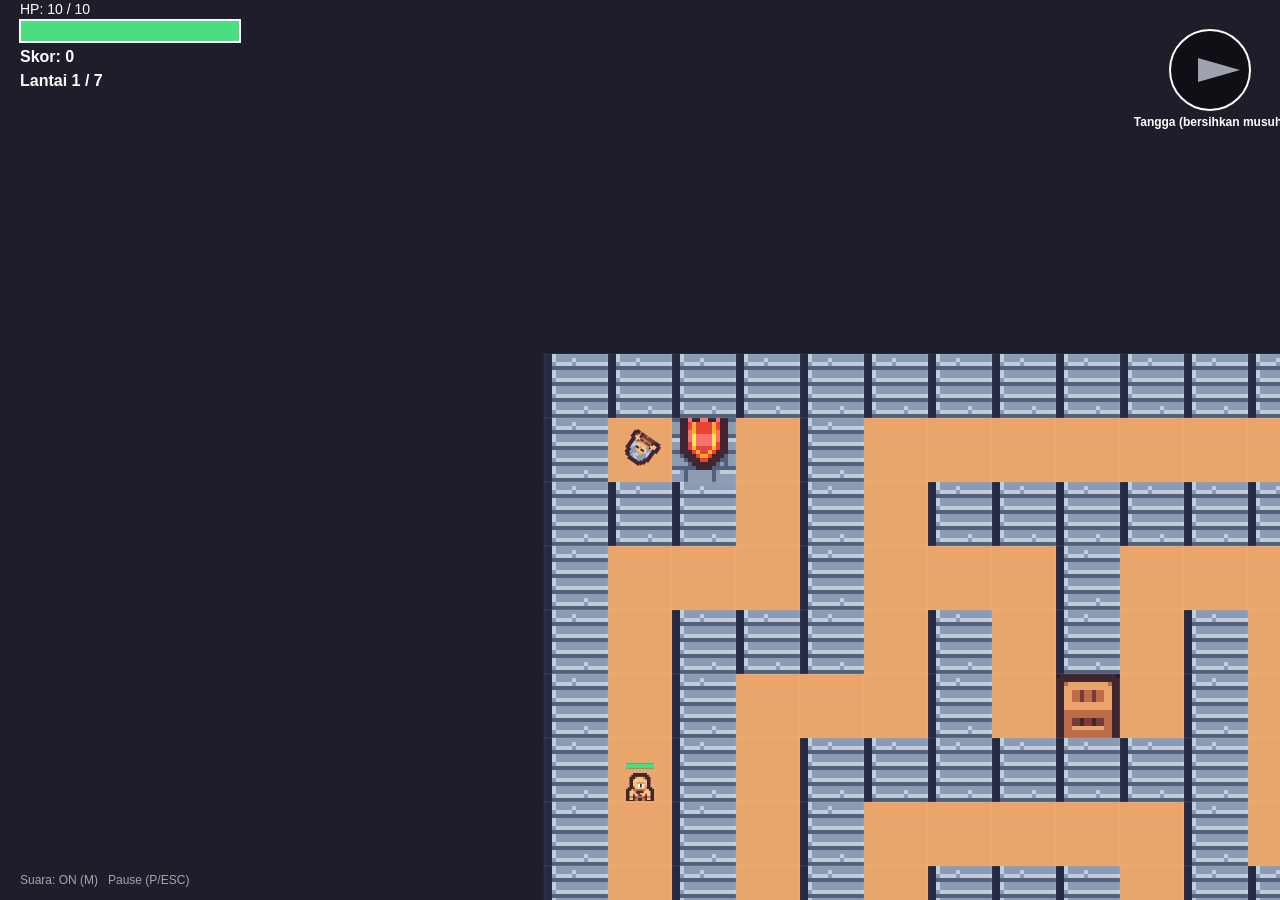
==== index.html @ 4b170277 "Initial commit" ====
<!DOCTYPE html>
<html lang="id">
<head>
  <meta charset="UTF-8" />
  <meta name="viewport" content="width=device-width, initial-scale=1.0" />
  <title>RPG Prototype</title>
  <link rel="stylesheet" href="./css/style.css" />
</head>
<body>
  <canvas id="gameCanvas"></canvas>

  <!-- PENTING: harus type="module" karena kita pakai import/export -->
  <script type="module" src="./js/main.js"></script>
</body>
</html>
---- css/style.css ----
html, body {
  margin: 0;
  padding: 0;
  overflow: hidden;
  background: #111;
  height: 100%;
  width: 100%;
}

#gameCanvas {
  display: block;
  background: #1e1e2a;
  cursor: crosshair;
}
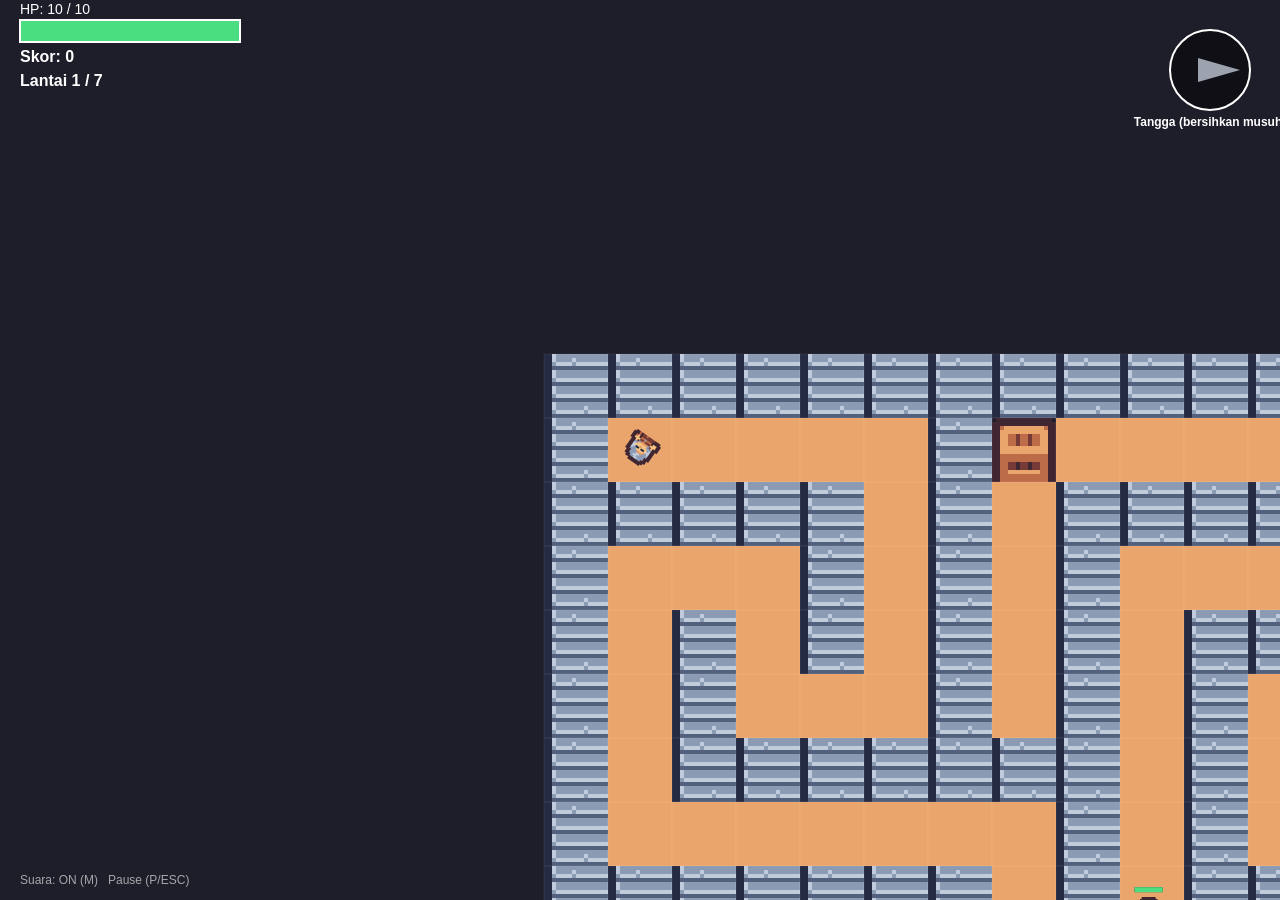
==== commit 99b2fc4a: "Add mobile movement and pause controls" ====
--- a/index.html
+++ b/index.html
@@ -2,13 +2,25 @@
 <html lang="id">
 <head>
   <meta charset="UTF-8" />
-  <meta name="viewport" content="width=device-width, initial-scale=1.0" />
+  <meta name="viewport" content="width=device-width, initial-scale=1.0, viewport-fit=cover" />
   <title>RPG Prototype</title>
   <link rel="stylesheet" href="./css/style.css" />
 </head>
 <body>
   <canvas id="gameCanvas"></canvas>
 
+  <!-- Kontrol khusus HP. Di PC otomatis disembunyikan oleh CSS. -->
+  <div id="mobileControls" aria-hidden="true">
+    <div id="moveJoystick" class="joystick" aria-label="Joystick gerak">
+      <div class="joystick-ring"></div>
+      <div id="moveStick" class="joystick-stick"></div>
+    </div>
+
+    <button id="mobilePauseButton" class="mobile-pause" type="button" aria-label="Pause">
+      II
+    </button>
+  </div>
+
   <!-- PENTING: harus type="module" karena kita pakai import/export -->
   <script type="module" src="./js/main.js"></script>
 </body>
--- a/css/style.css
+++ b/css/style.css
@@ -5,6 +5,8 @@
   background: #111;
   height: 100%;
   width: 100%;
+  touch-action: none;
+  overscroll-behavior: none;
 }
 
 #gameCanvas {
@@ -12,3 +14,90 @@
   background: #1e1e2a;
   cursor: crosshair;
 }
+
+/* =========================================================
+   MOBILE CONTROLS
+   Default: tidak terlihat di PC.
+   ========================================================= */
+#mobileControls {
+  display: none;
+}
+
+/*
+  pointer: coarse = perangkat utama memakai sentuhan/jari.
+  hover: none = perangkat utama tidak punya hover seperti mouse.
+*/
+@media (pointer: coarse), (hover: none) {
+  #gameCanvas {
+    cursor: default;
+  }
+
+  #mobileControls {
+    display: block;
+    position: fixed;
+    inset: 0;
+    pointer-events: none;
+    z-index: 20;
+    user-select: none;
+    -webkit-user-select: none;
+  }
+
+  .joystick {
+    position: absolute;
+    left: max(24px, env(safe-area-inset-left));
+    bottom: max(24px, env(safe-area-inset-bottom));
+    width: 132px;
+    height: 132px;
+    pointer-events: auto;
+    touch-action: none;
+  }
+
+  .joystick-ring {
+    position: absolute;
+    inset: 0;
+    box-sizing: border-box;
+    border-radius: 50%;
+    border: 3px solid rgba(255, 255, 255, 0.38);
+    background: rgba(0, 0, 0, 0.26);
+    box-shadow: inset 0 0 18px rgba(0, 0, 0, 0.35);
+  }
+
+  .joystick-stick {
+    position: absolute;
+    left: 50%;
+    top: 50%;
+    width: 58px;
+    height: 58px;
+    margin-left: -29px;
+    margin-top: -29px;
+    border-radius: 50%;
+    background: rgba(255, 255, 255, 0.66);
+    border: 2px solid rgba(255, 255, 255, 0.8);
+    box-sizing: border-box;
+    transform: translate(0px, 0px);
+    will-change: transform;
+    pointer-events: none;
+  }
+
+  .mobile-pause {
+    position: absolute;
+    top: max(18px, env(safe-area-inset-top));
+    right: max(18px, env(safe-area-inset-right));
+    width: 54px;
+    height: 54px;
+    padding: 0;
+    border-radius: 14px;
+    border: 2px solid rgba(255, 255, 255, 0.65);
+    background: rgba(0, 0, 0, 0.48);
+    color: #fff;
+    font: 800 20px/1 sans-serif;
+    letter-spacing: 2px;
+    pointer-events: auto;
+    touch-action: manipulation;
+  }
+
+  .mobile-pause:active {
+    transform: scale(0.94);
+    background: rgba(255, 255, 255, 0.2);
+  }
+}
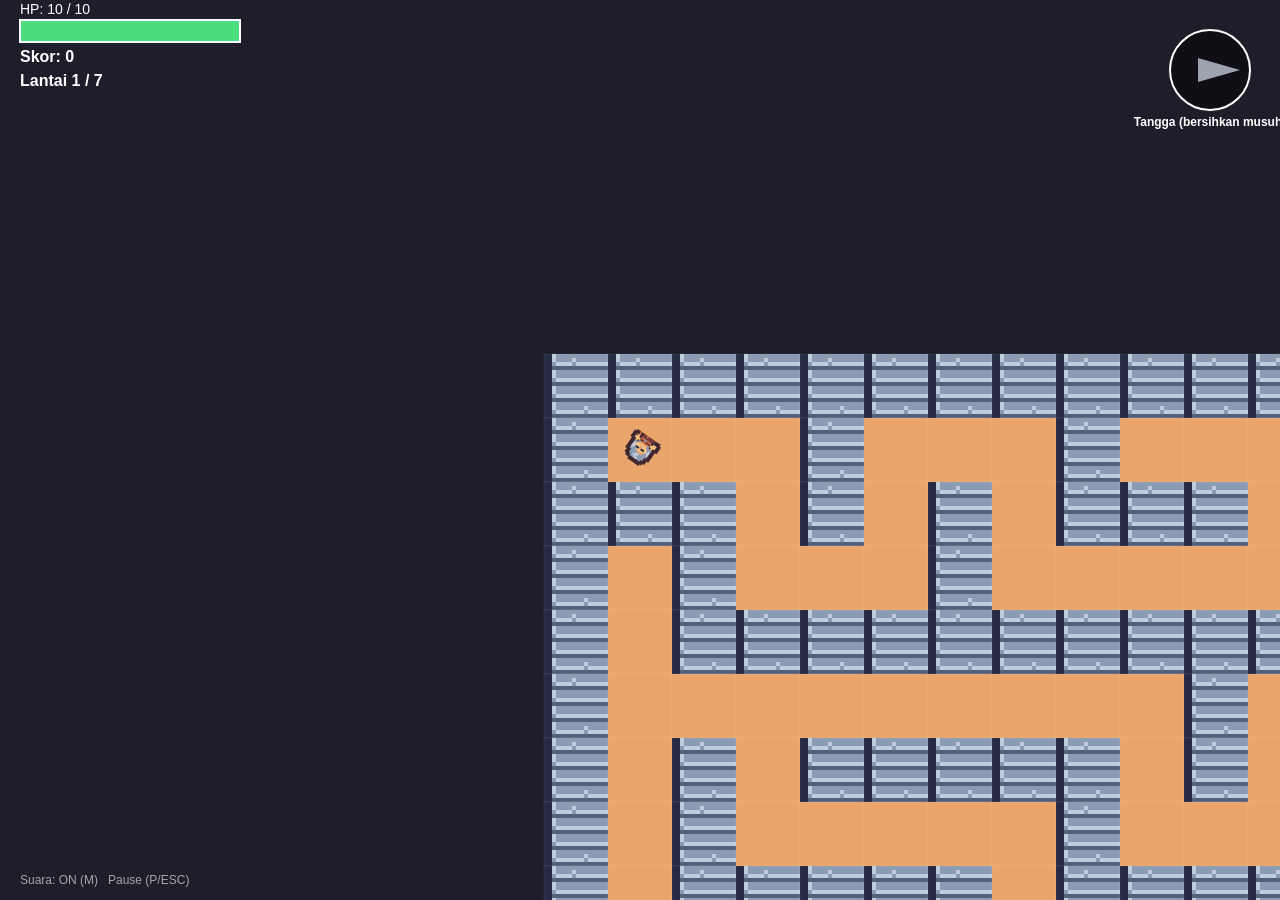
==== commit 909a6270: "Add mobile fire control" ====
--- a/index.html
+++ b/index.html
@@ -6,22 +6,41 @@
   <title>RPG Prototype</title>
   <link rel="stylesheet" href="./css/style.css" />
 </head>
+
 <body>
   <canvas id="gameCanvas"></canvas>
 
-  <!-- Kontrol khusus HP. Di PC otomatis disembunyikan oleh CSS. -->
+  <!-- Kontrol khusus HP -->
   <div id="mobileControls" aria-hidden="true">
+
+    <!-- Joystick gerak -->
     <div id="moveJoystick" class="joystick" aria-label="Joystick gerak">
       <div class="joystick-ring"></div>
       <div id="moveStick" class="joystick-stick"></div>
     </div>
 
-    <button id="mobilePauseButton" class="mobile-pause" type="button" aria-label="Pause">
+    <!-- Pause -->
+    <button
+      id="mobilePauseButton"
+      class="mobile-pause"
+      type="button"
+      aria-label="Pause"
+    >
       II
     </button>
+
+    <!-- Tembak -->
+    <button
+      id="mobileFireButton"
+      class="mobile-fire"
+      type="button"
+      aria-label="Fire"
+    >
+      FIRE
+    </button>
+
   </div>
 
-  <!-- PENTING: harus type="module" karena kita pakai import/export -->
   <script type="module" src="./js/main.js"></script>
 </body>
-</html>
+</html>
--- a/css/style.css
+++ b/css/style.css
@@ -19,6 +19,7 @@
    MOBILE CONTROLS
    Default: tidak terlihat di PC.
    ========================================================= */
+
 #mobileControls {
   display: none;
 }
@@ -27,7 +28,8 @@
   pointer: coarse = perangkat utama memakai sentuhan/jari.
   hover: none = perangkat utama tidak punya hover seperti mouse.
 */
-@media (pointer: coarse), (hover: none) {
+@media (max-width: 900px), (pointer: coarse), (hover: none) {
+
   #gameCanvas {
     cursor: default;
   }
@@ -42,12 +44,17 @@
     -webkit-user-select: none;
   }
 
+  /* =========================
+     JOYSTICK GERAK
+     ========================= */
   .joystick {
     position: absolute;
     left: max(24px, env(safe-area-inset-left));
     bottom: max(24px, env(safe-area-inset-bottom));
+
     width: 132px;
     height: 132px;
+
     pointer-events: auto;
     touch-action: none;
   }
@@ -55,43 +62,65 @@
   .joystick-ring {
     position: absolute;
     inset: 0;
+
     box-sizing: border-box;
     border-radius: 50%;
+
     border: 3px solid rgba(255, 255, 255, 0.38);
     background: rgba(0, 0, 0, 0.26);
+
     box-shadow: inset 0 0 18px rgba(0, 0, 0, 0.35);
   }
 
   .joystick-stick {
     position: absolute;
+
     left: 50%;
     top: 50%;
+
     width: 58px;
     height: 58px;
+
     margin-left: -29px;
     margin-top: -29px;
+
     border-radius: 50%;
+
     background: rgba(255, 255, 255, 0.66);
     border: 2px solid rgba(255, 255, 255, 0.8);
+
     box-sizing: border-box;
+
     transform: translate(0px, 0px);
     will-change: transform;
+
     pointer-events: none;
   }
 
+  /* =========================
+     TOMBOL PAUSE
+     ========================= */
   .mobile-pause {
     position: absolute;
+
     top: max(18px, env(safe-area-inset-top));
     right: max(18px, env(safe-area-inset-right));
+
     width: 54px;
     height: 54px;
+
     padding: 0;
+
     border-radius: 14px;
+
     border: 2px solid rgba(255, 255, 255, 0.65);
     background: rgba(0, 0, 0, 0.48);
+
     color: #fff;
+
     font: 800 20px/1 sans-serif;
     letter-spacing: 2px;
+
     pointer-events: auto;
     touch-action: manipulation;
   }
@@ -100,4 +129,45 @@
     transform: scale(0.94);
     background: rgba(255, 255, 255, 0.2);
   }
+
+  /* =========================
+     TOMBOL FIRE
+     ========================= */
+  .mobile-fire {
+    position: absolute;
+
+    right: max(28px, env(safe-area-inset-right));
+    bottom: max(32px, env(safe-area-inset-bottom));
+
+    width: 86px;
+    height: 86px;
+
+    padding: 0;
+
+    border-radius: 50%;
+
+    border: 3px solid rgba(255, 255, 255, 0.7);
+    background: rgba(180, 30, 30, 0.55);
+
+    color: white;
+
+    font-size: 16px;
+    font-weight: bold;
+
+    pointer-events: auto;
+    touch-action: none;
+
+    user-select: none;
+    -webkit-user-select: none;
+  }
+
+  .mobile-fire:active {
+    transform: scale(0.92);
+    background: rgba(220, 50, 50, 0.75);
+  }
 }
+
+/* Cadangan deteksi touchscreen lewat JavaScript */
+.touch-device #mobileControls {
+  display: block;
+}
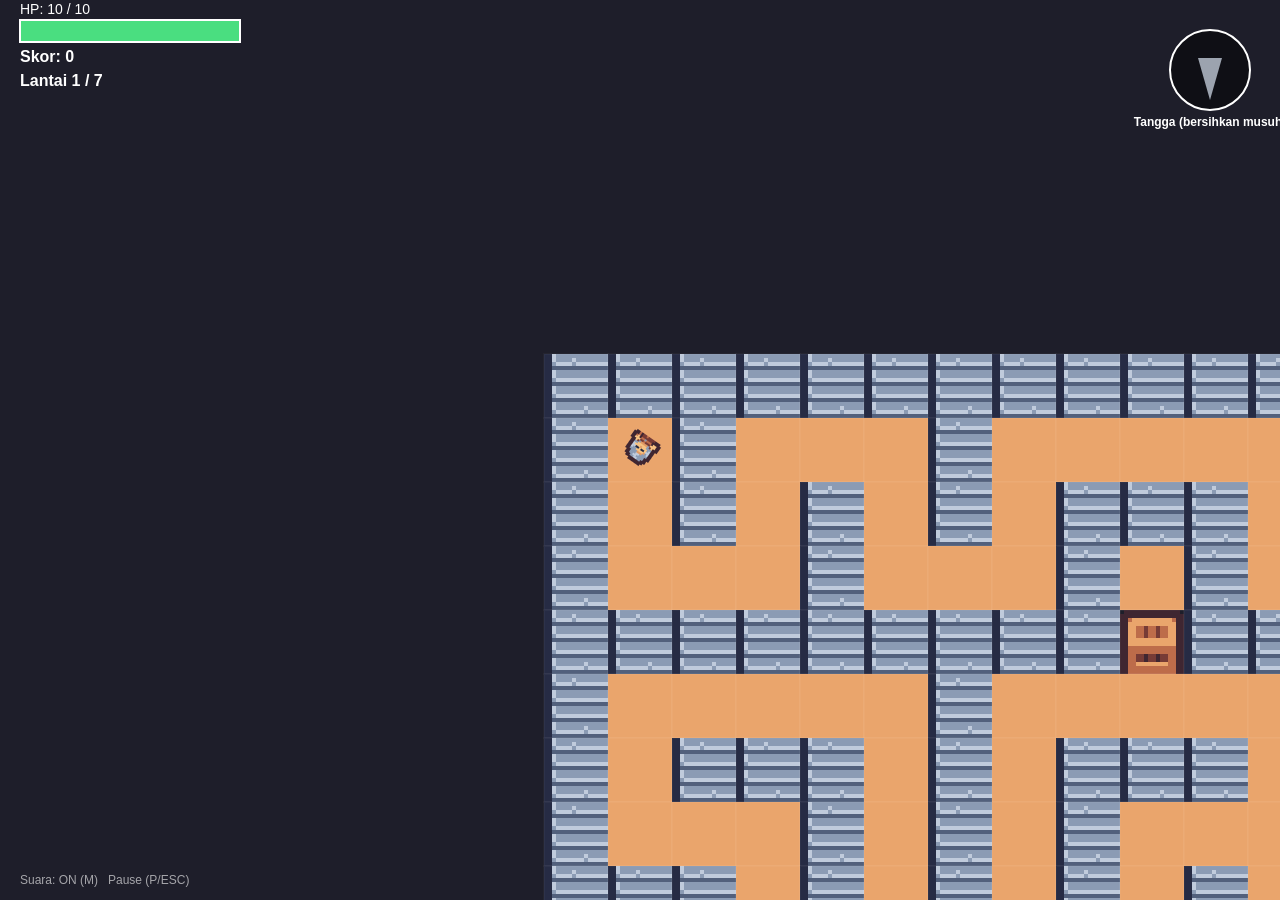
==== commit 0dd7e9ba: "Add mobile aim joystick" ====
--- a/index.html
+++ b/index.html
@@ -11,35 +11,39 @@
   <canvas id="gameCanvas"></canvas>
 
   <!-- Kontrol khusus HP -->
-  <div id="mobileControls" aria-hidden="true">
+  <div id="mobileControls">
 
-    <!-- Joystick gerak -->
-    <div id="moveJoystick" class="joystick" aria-label="Joystick gerak">
-      <div class="joystick-ring"></div>
-      <div id="moveStick" class="joystick-stick"></div>
-    </div>
+  <!-- JOYSTICK GERAK -->
+  <div id="moveJoystick" class="joystick">
+    <div class="joystick-ring"></div>
+    <div id="moveStick" class="joystick-stick"></div>
+  </div>
 
-    <!-- Pause -->
-    <button
-      id="mobilePauseButton"
-      class="mobile-pause"
-      type="button"
-      aria-label="Pause"
-    >
-      II
-    </button>
+  <!-- JOYSTICK AIM -->
+  <div id="aimJoystick" class="aim-joystick">
+    <div class="joystick-ring"></div>
+    <div id="aimStick" class="joystick-stick"></div>
+  </div>
 
-    <!-- Tembak -->
-    <button
-      id="mobileFireButton"
-      class="mobile-fire"
-      type="button"
-      aria-label="Fire"
-    >
-      FIRE
-    </button>
+  <!-- PAUSE -->
+  <button
+    id="mobilePauseButton"
+    class="mobile-pause"
+    type="button"
+  >
+    II
+  </button>
 
-  </div>
+  <!-- FIRE -->
+  <button
+    id="mobileFireButton"
+    class="mobile-fire"
+    type="button"
+  >
+    FIRE
+  </button>
+
+</div>
 
   <script type="module" src="./js/main.js"></script>
 </body>
--- a/css/style.css
+++ b/css/style.css
@@ -170,4 +170,16 @@
 /* Cadangan deteksi touchscreen lewat JavaScript */
 .touch-device #mobileControls {
   display: block;
+}
+.aim-joystick {
+  position: absolute;
+
+  right: max(28px, env(safe-area-inset-right));
+  bottom: max(145px, env(safe-area-inset-bottom));
+
+  width: 132px;
+  height: 132px;
+
+  pointer-events: auto;
+  touch-action: none;
 }
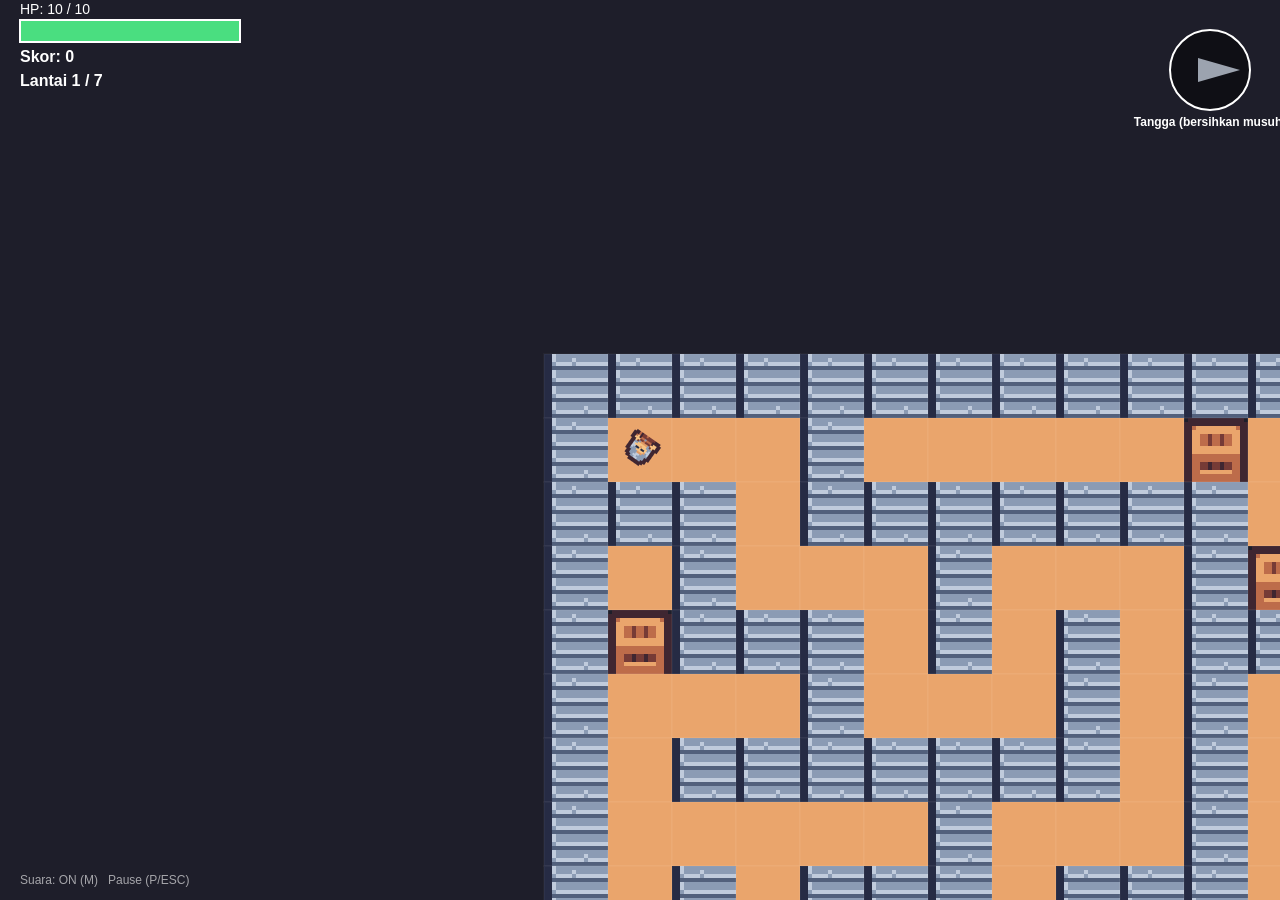
==== commit 2b4ac740: "Force refresh mobile styles" ====
--- a/index.html
+++ b/index.html
@@ -2,49 +2,76 @@
 <html lang="id">
 <head>
   <meta charset="UTF-8" />
-  <meta name="viewport" content="width=device-width, initial-scale=1.0, viewport-fit=cover" />
+
+  <meta
+    name="viewport"
+    content="width=device-width, initial-scale=1.0, viewport-fit=cover"
+  />
+
   <title>RPG Prototype</title>
-  <link rel="stylesheet" href="./css/style.css" />
+
+  <!-- v=11 untuk memaksa browser mengambil CSS terbaru -->
+  <link
+    rel="stylesheet"
+    href="./css/style.css?v=11"
+  />
 </head>
 
 <body>
+
   <canvas id="gameCanvas"></canvas>
 
-  <!-- Kontrol khusus HP -->
   <div id="mobileControls">
 
-  <!-- JOYSTICK GERAK -->
-  <div id="moveJoystick" class="joystick">
-    <div class="joystick-ring"></div>
-    <div id="moveStick" class="joystick-stick"></div>
+    <!-- JOYSTICK GERAK -->
+    <div
+      id="moveJoystick"
+      class="joystick"
+    >
+      <div class="joystick-ring"></div>
+      <div
+        id="moveStick"
+        class="joystick-stick"
+      ></div>
+    </div>
+
+    <!-- JOYSTICK AIM -->
+    <div
+      id="aimJoystick"
+      class="aim-joystick"
+    >
+      <div class="joystick-ring"></div>
+      <div
+        id="aimStick"
+        class="joystick-stick"
+      ></div>
+    </div>
+
+    <!-- PAUSE -->
+    <button
+      id="mobilePauseButton"
+      class="mobile-pause"
+      type="button"
+    >
+      II
+    </button>
+
+    <!-- FIRE -->
+    <button
+      id="mobileFireButton"
+      class="mobile-fire"
+      type="button"
+    >
+      FIRE
+    </button>
+
   </div>
 
-  <!-- JOYSTICK AIM -->
-  <div id="aimJoystick" class="aim-joystick">
-    <div class="joystick-ring"></div>
-    <div id="aimStick" class="joystick-stick"></div>
-  </div>
+  <!-- Paksa JS utama ikut refresh -->
+  <script
+    type="module"
+    src="./js/main.js?v=11"
+  ></script>
 
-  <!-- PAUSE -->
-  <button
-    id="mobilePauseButton"
-    class="mobile-pause"
-    type="button"
-  >
-    II
-  </button>
-
-  <!-- FIRE -->
-  <button
-    id="mobileFireButton"
-    class="mobile-fire"
-    type="button"
-  >
-    FIRE
-  </button>
-
-</div>
-
-  <script type="module" src="./js/main.js"></script>
 </body>
 </html>
--- a/css/style.css
+++ b/css/style.css
@@ -1,10 +1,14 @@
-html, body {
+html,
+body {
   margin: 0;
   padding: 0;
   overflow: hidden;
+
+  width: 100%;
+  height: 100%;
+
   background: #111;
-  height: 100%;
-  width: 100%;
+
   touch-action: none;
   overscroll-behavior: none;
 }
@@ -15,171 +19,222 @@
   cursor: crosshair;
 }
 
-/* =========================================================
-   MOBILE CONTROLS
-   Default: tidak terlihat di PC.
+
+/* =========================================================
+   MOBILE CONTROLS WRAPPER
    ========================================================= */
 
 #mobileControls {
   display: none;
-}
-
-/*
-  pointer: coarse = perangkat utama memakai sentuhan/jari.
-  hover: none = perangkat utama tidak punya hover seperti mouse.
-*/
-@media (max-width: 900px), (pointer: coarse), (hover: none) {
+
+  position: fixed;
+  inset: 0;
+
+  z-index: 9999;
+
+  pointer-events: none;
+
+  user-select: none;
+  -webkit-user-select: none;
+}
+
+
+/* =========================================================
+   JOYSTICK GERAK
+   ========================================================= */
+
+.joystick {
+  position: absolute;
+
+  left: max(24px, env(safe-area-inset-left));
+  bottom: max(24px, env(safe-area-inset-bottom));
+
+  width: 132px;
+  height: 132px;
+
+  pointer-events: auto;
+  touch-action: none;
+}
+
+
+/* =========================================================
+   JOYSTICK AIM
+   ========================================================= */
+
+.aim-joystick {
+  position: absolute;
+
+  right: max(24px, env(safe-area-inset-right));
+  bottom: max(145px, env(safe-area-inset-bottom));
+
+  width: 132px;
+  height: 132px;
+
+  pointer-events: auto;
+  touch-action: none;
+}
+
+
+/* =========================================================
+   RING JOYSTICK
+   Dipakai joystick gerak DAN aim
+   ========================================================= */
+
+.joystick-ring {
+  position: absolute;
+
+  left: 0;
+  top: 0;
+
+  width: 132px;
+  height: 132px;
+
+  box-sizing: border-box;
+
+  border-radius: 50%;
+
+  border: 3px solid rgba(255, 255, 255, 0.38);
+
+  background: rgba(0, 0, 0, 0.26);
+
+  box-shadow:
+    inset 0 0 18px rgba(0, 0, 0, 0.35);
+
+  pointer-events: none;
+}
+
+
+/* =========================================================
+   STICK JOYSTICK
+   ========================================================= */
+
+.joystick-stick {
+  position: absolute;
+
+  left: 50%;
+  top: 50%;
+
+  width: 58px;
+  height: 58px;
+
+  margin-left: -29px;
+  margin-top: -29px;
+
+  border-radius: 50%;
+
+  background: rgba(255, 255, 255, 0.66);
+
+  border: 2px solid rgba(255, 255, 255, 0.8);
+
+  box-sizing: border-box;
+
+  transform: translate(0px, 0px);
+
+  will-change: transform;
+
+  pointer-events: none;
+}
+
+
+/* =========================================================
+   PAUSE
+   ========================================================= */
+
+.mobile-pause {
+  position: absolute;
+
+  top: max(18px, env(safe-area-inset-top));
+  right: max(18px, env(safe-area-inset-right));
+
+  width: 54px;
+  height: 54px;
+
+  padding: 0;
+
+  border-radius: 14px;
+
+  border: 2px solid rgba(255, 255, 255, 0.65);
+
+  background: rgba(0, 0, 0, 0.48);
+
+  color: white;
+
+  font: 800 20px/1 sans-serif;
+
+  letter-spacing: 2px;
+
+  pointer-events: auto;
+
+  touch-action: none;
+}
+
+.mobile-pause:active {
+  transform: scale(0.94);
+
+  background: rgba(255, 255, 255, 0.2);
+}
+
+
+/* =========================================================
+   FIRE
+   ========================================================= */
+
+.mobile-fire {
+  position: absolute;
+
+  right: max(28px, env(safe-area-inset-right));
+  bottom: max(32px, env(safe-area-inset-bottom));
+
+  width: 86px;
+  height: 86px;
+
+  padding: 0;
+
+  border-radius: 50%;
+
+  border: 3px solid rgba(255, 255, 255, 0.7);
+
+  background: rgba(180, 30, 30, 0.65);
+
+  color: white;
+
+  font-size: 16px;
+  font-weight: bold;
+
+  pointer-events: auto;
+
+  touch-action: none;
+
+  user-select: none;
+  -webkit-user-select: none;
+}
+
+.mobile-fire:active {
+  transform: scale(0.92);
+
+  background: rgba(220, 50, 50, 0.8);
+}
+
+
+/* =========================================================
+   DETEKSI MOBILE
+   ========================================================= */
+
+@media (max-width: 900px),
+       (pointer: coarse),
+       (hover: none) {
+
+  #mobileControls {
+    display: block;
+  }
 
   #gameCanvas {
     cursor: default;
   }
-
-  #mobileControls {
-    display: block;
-    position: fixed;
-    inset: 0;
-    pointer-events: none;
-    z-index: 20;
-    user-select: none;
-    -webkit-user-select: none;
-  }
-
-  /* =========================
-     JOYSTICK GERAK
-     ========================= */
-  .joystick {
-    position: absolute;
-    left: max(24px, env(safe-area-inset-left));
-    bottom: max(24px, env(safe-area-inset-bottom));
-
-    width: 132px;
-    height: 132px;
-
-    pointer-events: auto;
-    touch-action: none;
-  }
-
-  .joystick-ring {
-    position: absolute;
-    inset: 0;
-
-    box-sizing: border-box;
-    border-radius: 50%;
-
-    border: 3px solid rgba(255, 255, 255, 0.38);
-    background: rgba(0, 0, 0, 0.26);
-
-    box-shadow: inset 0 0 18px rgba(0, 0, 0, 0.35);
-  }
-
-  .joystick-stick {
-    position: absolute;
-
-    left: 50%;
-    top: 50%;
-
-    width: 58px;
-    height: 58px;
-
-    margin-left: -29px;
-    margin-top: -29px;
-
-    border-radius: 50%;
-
-    background: rgba(255, 255, 255, 0.66);
-    border: 2px solid rgba(255, 255, 255, 0.8);
-
-    box-sizing: border-box;
-
-    transform: translate(0px, 0px);
-    will-change: transform;
-
-    pointer-events: none;
-  }
-
-  /* =========================
-     TOMBOL PAUSE
-     ========================= */
-  .mobile-pause {
-    position: absolute;
-
-    top: max(18px, env(safe-area-inset-top));
-    right: max(18px, env(safe-area-inset-right));
-
-    width: 54px;
-    height: 54px;
-
-    padding: 0;
-
-    border-radius: 14px;
-
-    border: 2px solid rgba(255, 255, 255, 0.65);
-    background: rgba(0, 0, 0, 0.48);
-
-    color: #fff;
-
-    font: 800 20px/1 sans-serif;
-    letter-spacing: 2px;
-
-    pointer-events: auto;
-    touch-action: manipulation;
-  }
-
-  .mobile-pause:active {
-    transform: scale(0.94);
-    background: rgba(255, 255, 255, 0.2);
-  }
-
-  /* =========================
-     TOMBOL FIRE
-     ========================= */
-  .mobile-fire {
-    position: absolute;
-
-    right: max(28px, env(safe-area-inset-right));
-    bottom: max(32px, env(safe-area-inset-bottom));
-
-    width: 86px;
-    height: 86px;
-
-    padding: 0;
-
-    border-radius: 50%;
-
-    border: 3px solid rgba(255, 255, 255, 0.7);
-    background: rgba(180, 30, 30, 0.55);
-
-    color: white;
-
-    font-size: 16px;
-    font-weight: bold;
-
-    pointer-events: auto;
-    touch-action: none;
-
-    user-select: none;
-    -webkit-user-select: none;
-  }
-
-  .mobile-fire:active {
-    transform: scale(0.92);
-    background: rgba(220, 50, 50, 0.75);
-  }
-}
-
-/* Cadangan deteksi touchscreen lewat JavaScript */
+}
+
+
+/* Deteksi touchscreen dari Input.js */
 .touch-device #mobileControls {
   display: block;
-}
-.aim-joystick {
-  position: absolute;
-
-  right: max(28px, env(safe-area-inset-right));
-  bottom: max(145px, env(safe-area-inset-bottom));
-
-  width: 132px;
-  height: 132px;
-
-  pointer-events: auto;
-  touch-action: none;
 }
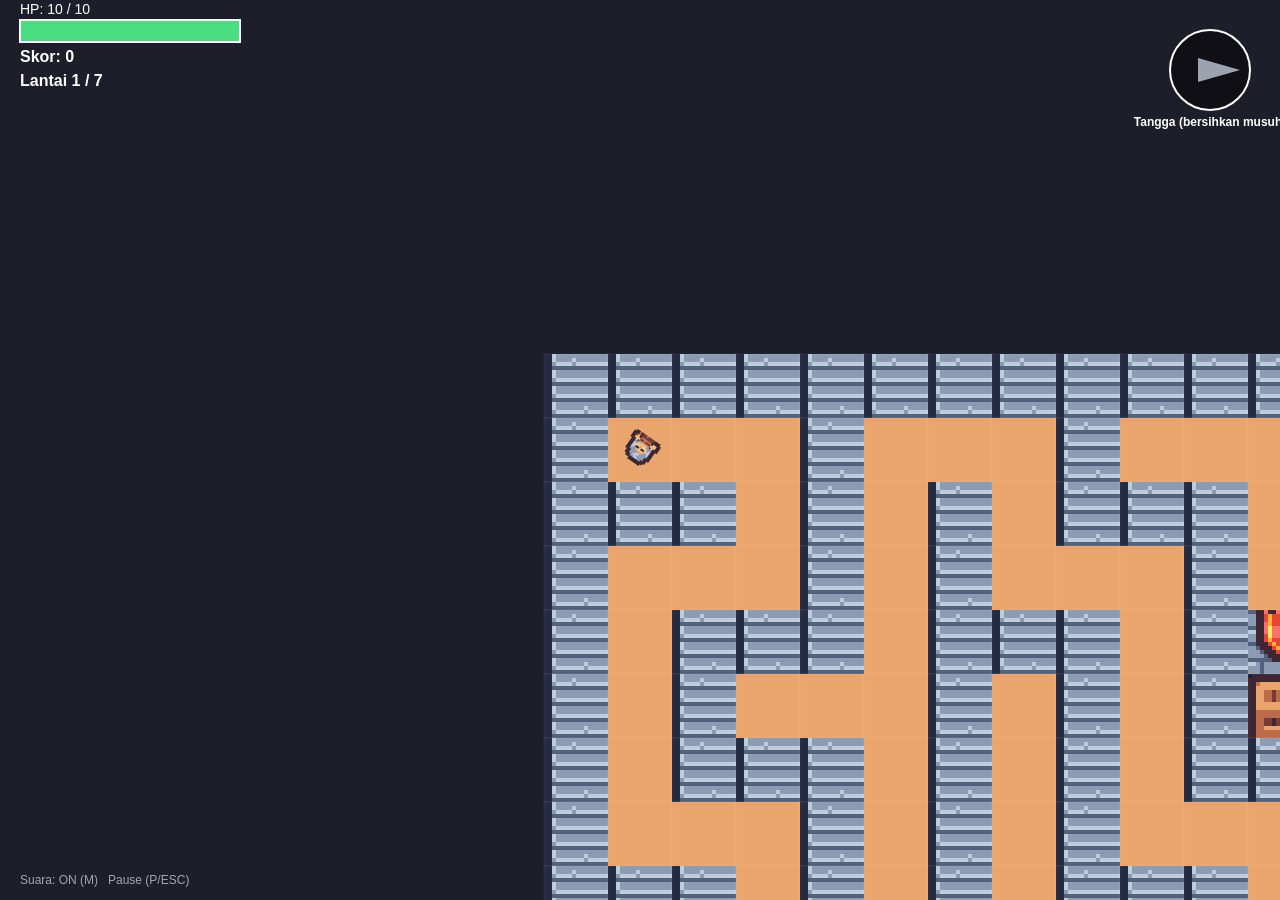
==== commit 676663c6: "Fix mobile joystick position" ====
--- a/index.html
+++ b/index.html
@@ -24,28 +24,16 @@
   <div id="mobileControls">
 
     <!-- JOYSTICK GERAK -->
-    <div
-      id="moveJoystick"
-      class="joystick"
-    >
-      <div class="joystick-ring"></div>
-      <div
-        id="moveStick"
-        class="joystick-stick"
-      ></div>
-    </div>
+    <div id="moveJoystick" class="joystick move-joystick">
+  <div class="joystick-ring"></div>
+  <div id="moveStick" class="joystick-stick"></div>
+</div>
 
     <!-- JOYSTICK AIM -->
-    <div
-      id="aimJoystick"
-      class="aim-joystick"
-    >
-      <div class="joystick-ring"></div>
-      <div
-        id="aimStick"
-        class="joystick-stick"
-      ></div>
-    </div>
+    <div id="aimJoystick" class="joystick aim-joystick">
+  <div class="joystick-ring"></div>
+  <div id="aimStick" class="joystick-stick"></div>
+</div>
 
     <!-- PAUSE -->
     <button
--- a/css/style.css
+++ b/css/style.css
@@ -3,12 +3,9 @@
   margin: 0;
   padding: 0;
   overflow: hidden;
-
   width: 100%;
   height: 100%;
-
   background: #111;
-
   touch-action: none;
   overscroll-behavior: none;
 }
@@ -19,211 +16,121 @@
   cursor: crosshair;
 }
 
-
 /* =========================================================
-   MOBILE CONTROLS WRAPPER
+   MOBILE CONTROLS
    ========================================================= */
 
 #mobileControls {
   display: none;
-
   position: fixed;
   inset: 0;
-
   z-index: 9999;
-
   pointer-events: none;
-
   user-select: none;
   -webkit-user-select: none;
 }
 
-
-/* =========================================================
-   JOYSTICK GERAK
-   ========================================================= */
-
+/* Base joystick: ukuran wajib tetap 132x132 */
 .joystick {
   position: absolute;
-
-  left: max(24px, env(safe-area-inset-left));
-  bottom: max(24px, env(safe-area-inset-bottom));
-
   width: 132px;
   height: 132px;
-
   pointer-events: auto;
   touch-action: none;
 }
 
+/* Kiri bawah */
+.move-joystick {
+  left: max(24px, env(safe-area-inset-left));
+  bottom: max(24px, env(safe-area-inset-bottom));
+}
 
-/* =========================================================
-   JOYSTICK AIM
-   ========================================================= */
-
+/* Kanan, di atas FIRE */
 .aim-joystick {
-  position: absolute;
-
   right: max(24px, env(safe-area-inset-right));
   bottom: max(145px, env(safe-area-inset-bottom));
+}
 
+/* Ring dibuat fixed-size supaya tidak pernah jadi lingkaran raksasa */
+.joystick-ring {
+  position: absolute;
+  left: 0;
+  top: 0;
   width: 132px;
   height: 132px;
-
-  pointer-events: auto;
-  touch-action: none;
-}
-
-
-/* =========================================================
-   RING JOYSTICK
-   Dipakai joystick gerak DAN aim
-   ========================================================= */
-
-.joystick-ring {
-  position: absolute;
-
-  left: 0;
-  top: 0;
-
-  width: 132px;
-  height: 132px;
-
   box-sizing: border-box;
-
   border-radius: 50%;
-
   border: 3px solid rgba(255, 255, 255, 0.38);
-
   background: rgba(0, 0, 0, 0.26);
-
-  box-shadow:
-    inset 0 0 18px rgba(0, 0, 0, 0.35);
-
+  box-shadow: inset 0 0 18px rgba(0, 0, 0, 0.35);
   pointer-events: none;
 }
 
-
-/* =========================================================
-   STICK JOYSTICK
-   ========================================================= */
-
 .joystick-stick {
   position: absolute;
-
   left: 50%;
   top: 50%;
-
   width: 58px;
   height: 58px;
-
   margin-left: -29px;
   margin-top: -29px;
-
   border-radius: 50%;
-
-  background: rgba(255, 255, 255, 0.66);
-
-  border: 2px solid rgba(255, 255, 255, 0.8);
-
+  background: rgba(255, 255, 255, 0.68);
+  border: 2px solid rgba(255, 255, 255, 0.9);
   box-sizing: border-box;
-
   transform: translate(0px, 0px);
-
   will-change: transform;
-
   pointer-events: none;
 }
 
-
-/* =========================================================
-   PAUSE
-   ========================================================= */
-
 .mobile-pause {
   position: absolute;
-
   top: max(18px, env(safe-area-inset-top));
   right: max(18px, env(safe-area-inset-right));
-
   width: 54px;
   height: 54px;
-
   padding: 0;
-
   border-radius: 14px;
-
   border: 2px solid rgba(255, 255, 255, 0.65);
-
   background: rgba(0, 0, 0, 0.48);
-
-  color: white;
-
+  color: #fff;
   font: 800 20px/1 sans-serif;
-
   letter-spacing: 2px;
-
   pointer-events: auto;
-
   touch-action: none;
 }
 
 .mobile-pause:active {
   transform: scale(0.94);
-
   background: rgba(255, 255, 255, 0.2);
 }
 
-
-/* =========================================================
-   FIRE
-   ========================================================= */
-
 .mobile-fire {
   position: absolute;
-
   right: max(28px, env(safe-area-inset-right));
   bottom: max(32px, env(safe-area-inset-bottom));
-
   width: 86px;
   height: 86px;
-
   padding: 0;
-
   border-radius: 50%;
-
-  border: 3px solid rgba(255, 255, 255, 0.7);
-
-  background: rgba(180, 30, 30, 0.65);
-
-  color: white;
-
+  border: 3px solid rgba(255, 255, 255, 0.75);
+  background: rgba(220, 55, 45, 0.78);
+  color: #fff;
   font-size: 16px;
-  font-weight: bold;
-
+  font-weight: 700;
   pointer-events: auto;
-
   touch-action: none;
-
   user-select: none;
   -webkit-user-select: none;
 }
 
 .mobile-fire:active {
   transform: scale(0.92);
-
-  background: rgba(220, 50, 50, 0.8);
+  background: rgba(245, 70, 60, 0.92);
 }
 
-
-/* =========================================================
-   DETEKSI MOBILE
-   ========================================================= */
-
-@media (max-width: 900px),
-       (pointer: coarse),
-       (hover: none) {
-
+/* Mobile via media-query */
+@media (max-width: 900px), (pointer: coarse), (hover: none) {
   #mobileControls {
     display: block;
   }
@@ -233,8 +140,7 @@
   }
 }
 
-
-/* Deteksi touchscreen dari Input.js */
+/* Mobile via JS detection */
 .touch-device #mobileControls {
   display: block;
-}+}
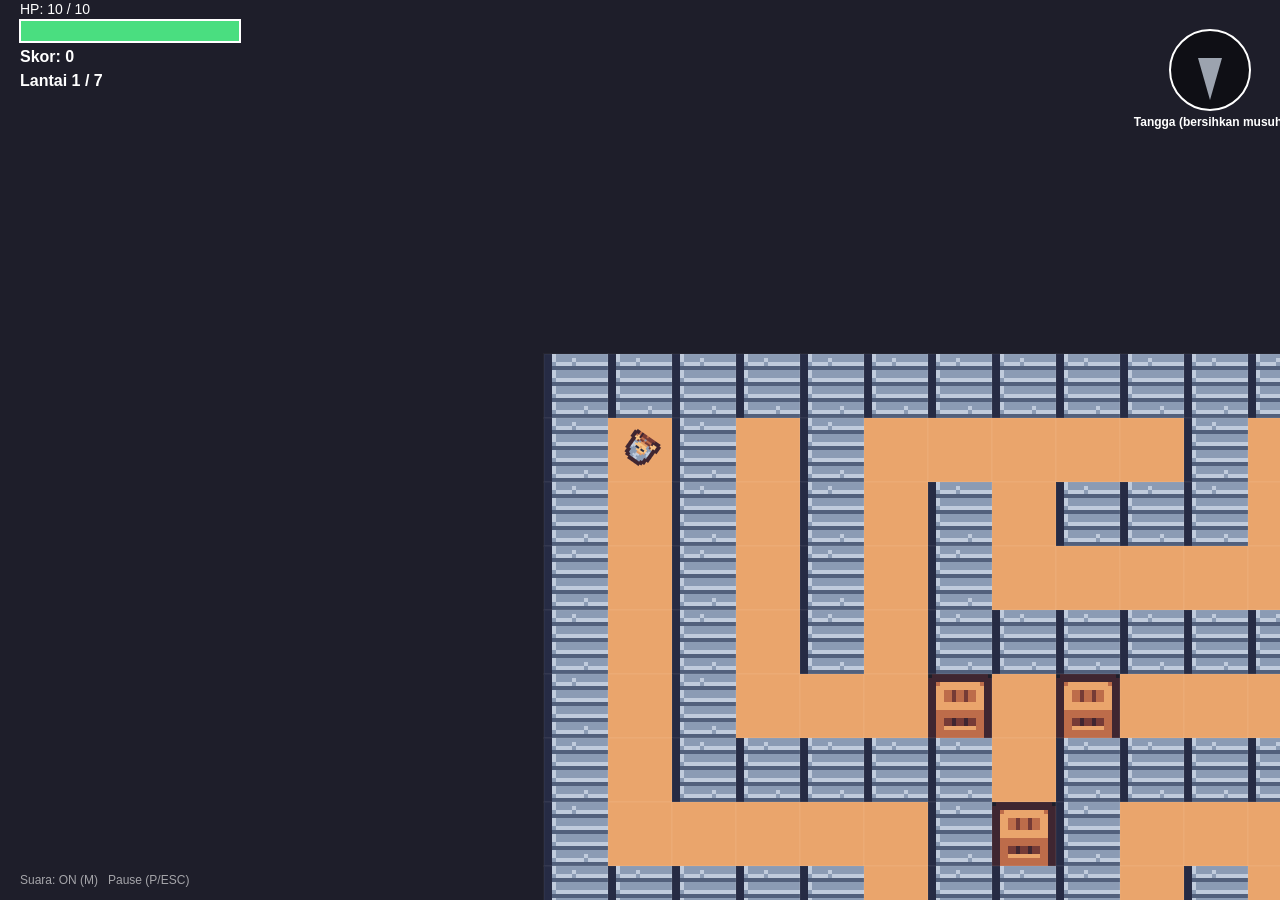
==== commit 6aa92748: "Update mobile controls HTML" ====
--- a/index.html
+++ b/index.html
@@ -10,10 +10,10 @@
 
   <title>RPG Prototype</title>
 
-  <!-- v=11 untuk memaksa browser mengambil CSS terbaru -->
+  <!-- Ganti v setiap kali mau paksa CSS terbaru -->
   <link
     rel="stylesheet"
-    href="./css/style.css?v=11"
+    href="./css/style.css?v=31"
   />
 </head>
 
@@ -24,22 +24,35 @@
   <div id="mobileControls">
 
     <!-- JOYSTICK GERAK -->
-    <div id="moveJoystick" class="joystick move-joystick">
-  <div class="joystick-ring"></div>
-  <div id="moveStick" class="joystick-stick"></div>
-</div>
+    <div
+      id="moveJoystick"
+      class="joystick move-joystick"
+    >
+      <div class="joystick-ring"></div>
+      <div
+        id="moveStick"
+        class="joystick-stick"
+      ></div>
+    </div>
 
     <!-- JOYSTICK AIM -->
-    <div id="aimJoystick" class="joystick aim-joystick">
-  <div class="joystick-ring"></div>
-  <div id="aimStick" class="joystick-stick"></div>
-</div>
+    <div
+      id="aimJoystick"
+      class="joystick aim-joystick"
+    >
+      <div class="joystick-ring"></div>
+      <div
+        id="aimStick"
+        class="joystick-stick"
+      ></div>
+    </div>
 
     <!-- PAUSE -->
     <button
       id="mobilePauseButton"
       class="mobile-pause"
       type="button"
+      aria-label="Pause"
     >
       II
     </button>
@@ -49,16 +62,17 @@
       id="mobileFireButton"
       class="mobile-fire"
       type="button"
+      aria-label="Fire"
     >
       FIRE
     </button>
 
   </div>
 
-  <!-- Paksa JS utama ikut refresh -->
+  <!-- Ganti v juga supaya JS terbaru dipaksa reload -->
   <script
     type="module"
-    src="./js/main.js?v=11"
+    src="./js/main.js?v=31"
   ></script>
 
 </body>
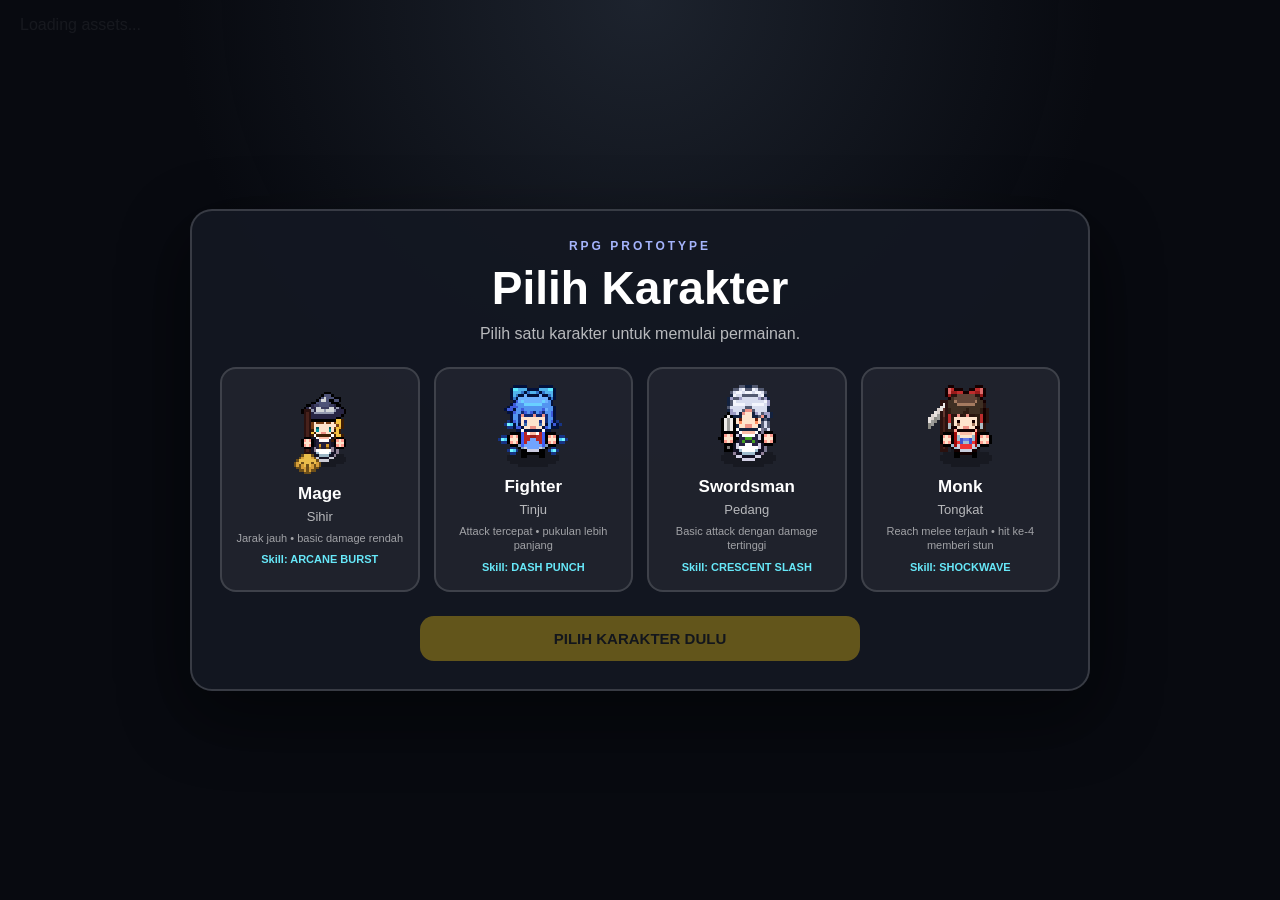
==== commit 5abfdd8d: "versi v2" ====
--- a/index.html
+++ b/index.html
@@ -2,52 +2,44 @@
 <html lang="id">
 <head>
   <meta charset="UTF-8" />
-
   <meta
     name="viewport"
     content="width=device-width, initial-scale=1.0, viewport-fit=cover"
   />
-
   <title>RPG Prototype</title>
 
-  <!-- Ganti v setiap kali mau paksa CSS terbaru -->
-  <link
-    rel="stylesheet"
-    href="./css/style.css?v=31"
-  />
+  <link rel="stylesheet" href="./css/style.css?v=84" />
 </head>
 
 <body>
-
   <canvas id="gameCanvas"></canvas>
 
+  <!-- MENU PILIH KARAKTER -->
+  <section id="characterSelect" class="character-select" hidden>
+    <div class="character-panel">
+      <p class="character-kicker">RPG PROTOTYPE</p>
+      <h1>Pilih Karakter</h1>
+      <p class="character-help">Pilih satu karakter untuk memulai permainan.</p>
+
+      <div id="characterList" class="character-list"></div>
+
+      <button id="startGameButton" class="start-game-button" type="button" disabled>
+        PILIH KARAKTER DULU
+      </button>
+    </div>
+  </section>
+
   <div id="mobileControls">
-
-    <!-- JOYSTICK GERAK -->
-    <div
-      id="moveJoystick"
-      class="joystick move-joystick"
-    >
+    <div id="moveJoystick" class="joystick move-joystick" aria-label="Joystick gerak">
       <div class="joystick-ring"></div>
-      <div
-        id="moveStick"
-        class="joystick-stick"
-      ></div>
+      <div id="moveStick" class="joystick-stick"></div>
     </div>
 
-    <!-- JOYSTICK AIM -->
-    <div
-      id="aimJoystick"
-      class="joystick aim-joystick"
-    >
+    <div id="aimJoystick" class="joystick aim-joystick" aria-label="Joystick aim">
       <div class="joystick-ring"></div>
-      <div
-        id="aimStick"
-        class="joystick-stick"
-      ></div>
+      <div id="aimStick" class="joystick-stick"></div>
     </div>
 
-    <!-- PAUSE -->
     <button
       id="mobilePauseButton"
       class="mobile-pause"
@@ -57,23 +49,27 @@
       II
     </button>
 
-    <!-- FIRE -->
     <button
-      id="mobileFireButton"
-      class="mobile-fire"
+      id="mobileSkillButton"
+      class="mobile-skill"
       type="button"
-      aria-label="Fire"
+      aria-label="Skill"
     >
-      FIRE
+      SKILL
+      READY
     </button>
 
+    <button
+      id="mobileHealButton"
+      class="mobile-heal"
+      type="button"
+      aria-label="Heal potion"
+    >
+      HEAL
+      x1
+    </button>
   </div>
 
-  <!-- Ganti v juga supaya JS terbaru dipaksa reload -->
-  <script
-    type="module"
-    src="./js/main.js?v=31"
-  ></script>
-
+  <script type="module" src="./js/main.js?v=84"></script>
 </body>
-</html>+</html>
--- a/css/style.css
+++ b/css/style.css
@@ -45,10 +45,23 @@
   bottom: max(24px, env(safe-area-inset-bottom));
 }
 
-/* Kanan, di atas FIRE */
+/* Kanan bawah: aim sekaligus basic attack */
 .aim-joystick {
   right: max(24px, env(safe-area-inset-right));
-  bottom: max(145px, env(safe-area-inset-bottom));
+  bottom: max(24px, env(safe-area-inset-bottom));
+}
+
+.aim-joystick::after {
+  content: 'AIM / ATK';
+  position: absolute;
+  left: 50%;
+  bottom: -20px;
+  transform: translateX(-50%);
+  color: rgba(255, 255, 255, 0.72);
+  font: 800 10px/1 sans-serif;
+  letter-spacing: 1px;
+  white-space: nowrap;
+  pointer-events: none;
 }
 
 /* Ring dibuat fixed-size supaya tidak pernah jadi lingkaran raksasa */
@@ -105,33 +118,90 @@
   background: rgba(255, 255, 255, 0.2);
 }
 
-.mobile-fire {
-  position: absolute;
-  right: max(28px, env(safe-area-inset-right));
-  bottom: max(32px, env(safe-area-inset-bottom));
-  width: 86px;
-  height: 86px;
+.mobile-skill {
+  position: absolute;
+  right: max(174px, calc(env(safe-area-inset-right) + 150px));
+  bottom: max(48px, env(safe-area-inset-bottom));
+  width: 82px;
+  height: 82px;
   padding: 0;
   border-radius: 50%;
-  border: 3px solid rgba(255, 255, 255, 0.75);
-  background: rgba(220, 55, 45, 0.78);
-  color: #fff;
-  font-size: 16px;
-  font-weight: 700;
+  border: 3px solid rgba(103, 232, 249, 0.82);
+  background: rgba(22, 78, 99, 0.82);
+  color: #ecfeff;
+  font-size: 13px;
+  font-weight: 900;
+  line-height: 1.15;
+  white-space: pre-line;
   pointer-events: auto;
   touch-action: none;
   user-select: none;
   -webkit-user-select: none;
-}
-
-.mobile-fire:active {
+  box-shadow:
+    0 0 18px rgba(34, 211, 238, 0.2),
+    inset 0 0 16px rgba(255, 255, 255, 0.06);
+}
+
+.mobile-skill.cooldown {
+  border-color: rgba(148, 163, 184, 0.62);
+  background: rgba(30, 41, 59, 0.78);
+  color: rgba(226, 232, 240, 0.82);
+  box-shadow: none;
+}
+
+.mobile-skill:active {
   transform: scale(0.92);
-  background: rgba(245, 70, 60, 0.92);
-}
+}
+
+
+.mobile-heal {
+  position: absolute;
+
+  /* Di atas analog kanan supaya tidak bertabrakan dengan AIM/ATK. */
+  right: max(56px, env(safe-area-inset-right));
+  bottom: max(174px, calc(env(safe-area-inset-bottom) + 150px));
+
+  width: 68px;
+  height: 68px;
+  padding: 0;
+
+  border-radius: 50%;
+  border: 3px solid rgba(251, 113, 133, 0.88);
+
+  background: rgba(136, 19, 55, 0.84);
+  color: #fff1f2;
+
+  font-size: 12px;
+  font-weight: 900;
+  line-height: 1.15;
+  white-space: pre-line;
+
+  pointer-events: auto;
+  touch-action: none;
+
+  user-select: none;
+  -webkit-user-select: none;
+
+  box-shadow:
+    0 0 20px rgba(244, 63, 94, 0.22),
+    inset 0 0 14px rgba(255,255,255,0.07);
+}
+
+.mobile-heal.disabled {
+  border-color: rgba(148, 163, 184, 0.55);
+  background: rgba(51, 65, 85, 0.76);
+  color: rgba(226, 232, 240, 0.62);
+  box-shadow: none;
+}
+
+.mobile-heal:active:not(.disabled) {
+  transform: scale(0.92);
+}
+
 
 /* Mobile via media-query */
 @media (max-width: 900px), (pointer: coarse), (hover: none) {
-  #mobileControls {
+  body.game-running #mobileControls {
     display: block;
   }
 
@@ -141,6 +211,171 @@
 }
 
 /* Mobile via JS detection */
-.touch-device #mobileControls {
-  display: block;
-}
+body.touch-device.game-running #mobileControls {
+  display: block;
+}
+
+
+/* =========================================================
+   CHARACTER SELECT
+   ========================================================= */
+
+.character-select {
+  position: fixed;
+  inset: 0;
+  z-index: 12000;
+  display: grid;
+  place-items: center;
+  padding: 20px;
+  box-sizing: border-box;
+  overflow: auto;
+  background:
+    radial-gradient(circle at top, rgba(71, 85, 105, 0.34), transparent 42%),
+    rgba(8, 10, 16, 0.94);
+  font-family: Arial, sans-serif;
+  color: #fff;
+  touch-action: pan-y;
+}
+
+.character-select[hidden] {
+  display: none;
+}
+
+.character-panel {
+  width: min(900px, 100%);
+  padding: 28px;
+  box-sizing: border-box;
+  border: 2px solid rgba(255, 255, 255, 0.16);
+  border-radius: 22px;
+  background: rgba(20, 24, 35, 0.94);
+  box-shadow: 0 24px 70px rgba(0, 0, 0, 0.45);
+  text-align: center;
+}
+
+.character-kicker {
+  margin: 0 0 8px;
+  font-size: 12px;
+  font-weight: 800;
+  letter-spacing: 3px;
+  color: #a5b4fc;
+}
+
+.character-panel h1 {
+  margin: 0;
+  font-size: clamp(28px, 6vw, 46px);
+}
+
+.character-help {
+  margin: 10px 0 24px;
+  color: rgba(255, 255, 255, 0.7);
+}
+
+.character-list {
+  display: grid;
+  grid-template-columns: repeat(4, minmax(0, 1fr));
+  gap: 14px;
+}
+
+.character-card {
+  min-width: 0;
+  padding: 16px 10px;
+  border: 2px solid rgba(255, 255, 255, 0.14);
+  border-radius: 16px;
+  background: rgba(255, 255, 255, 0.055);
+  color: #fff;
+  cursor: pointer;
+  touch-action: manipulation;
+  transition: transform 120ms ease, border-color 120ms ease, background 120ms ease;
+}
+
+.character-card:hover {
+  transform: translateY(-3px);
+  border-color: rgba(255, 255, 255, 0.38);
+}
+
+.character-card.selected {
+  transform: translateY(-5px);
+  border-color: #facc15;
+  background: rgba(250, 204, 21, 0.12);
+  box-shadow: 0 0 0 3px rgba(250, 204, 21, 0.09);
+}
+
+.character-card-image {
+  display: block;
+  width: 82px;
+  height: 82px;
+  margin: 0 auto 10px;
+  object-fit: contain;
+  image-rendering: pixelated;
+}
+
+.character-card-name,
+.character-card-role {
+  display: block;
+}
+
+.character-card-name {
+  font-size: 17px;
+  font-weight: 800;
+}
+
+.character-card-role {
+  margin-top: 5px;
+  font-size: 13px;
+  color: rgba(255, 255, 255, 0.68);
+}
+
+.character-card-passive,
+.character-card-skill {
+  display: block;
+  margin-top: 7px;
+  font-size: 11px;
+  line-height: 1.3;
+}
+
+.character-card-passive {
+  color: rgba(255, 255, 255, 0.58);
+}
+
+.character-card-skill {
+  color: #67e8f9;
+  font-weight: 800;
+}
+
+.start-game-button {
+  width: min(440px, 100%);
+  margin-top: 24px;
+  padding: 14px 18px;
+  border: 0;
+  border-radius: 14px;
+  background: #facc15;
+  color: #171717;
+  font-size: 15px;
+  font-weight: 900;
+  cursor: pointer;
+  touch-action: manipulation;
+}
+
+.start-game-button:disabled {
+  opacity: 0.35;
+  cursor: not-allowed;
+}
+
+@media (max-width: 720px) {
+  .character-panel {
+    padding: 22px 14px;
+  }
+
+  .character-list {
+    grid-template-columns: repeat(2, minmax(0, 1fr));
+  }
+
+  .character-card {
+    padding: 12px 8px;
+  }
+
+  .character-card-image {
+    width: 68px;
+    height: 68px;
+  }
+}
